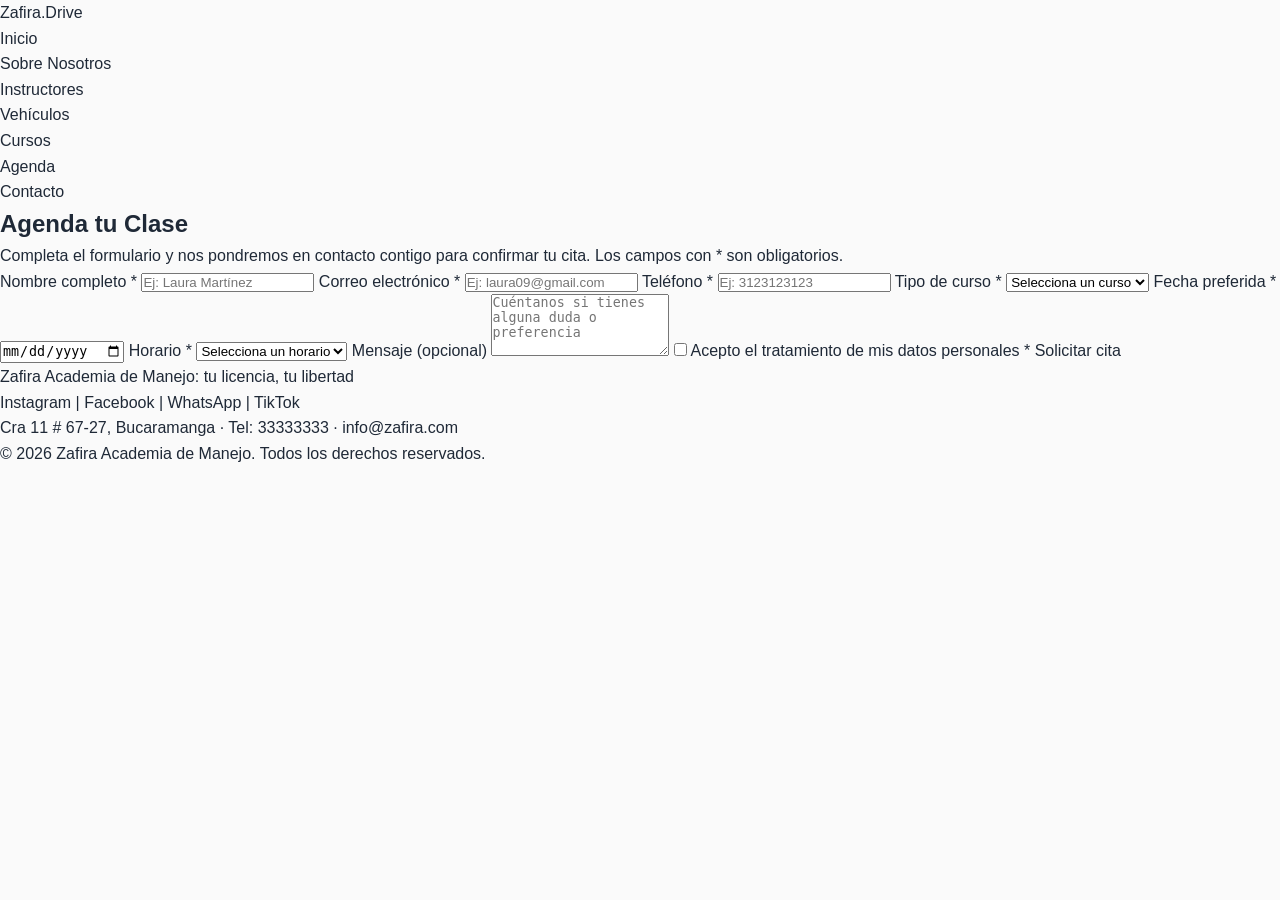
==== agenda.html @ 5c0f9a14 "feat: crea la pagina de inicio con hero y servicios" ====
<!DOCTYPE html>
<html lang="es">
<head>
    <meta charset="UTF-8">
    <meta name="viewport" content="width=device-width, initial-scale=1.0">
    <title>Agenda | Zafira Academia de Manejo</title>
    <link rel="stylesheet" href="css/reset.css">
    <link rel="stylesheet" href="css/variables.css">
    <link rel="stylesheet" href="css/layout.css">
    <link rel="stylesheet" href="css/styles.css">
</head>
<body>
    <header>
        <div class="logo">
            <span>Zafira.Drive</span>
        </div>
        <nav aria-label="Navegación principal">
            <ul>
                <li><a href="index.html">Inicio</a></li>
                <li><a href="sobre.html">Sobre Nosotros</a></li>
                <li><a href="instructores.html">Instructores</a></li>
                <li><a href="vehiculos.html">Vehículos</a></li>
                <li><a href="cursos.html" aria-current="page">Cursos</a></li>
                <li><a href="agenda.html" aria-current="page">Agenda</a></li>
                <li><a href="contacto.html">Contacto</a></li>
            </ul>
        </nav>
    </header>
    <main>
        <section class="agenda">
            <h1>Agenda tu Clase</h1>
            <p>Completa el formulario y nos pondremos en contacto contigo para confirmar tu cita. Los campos con * son obligatorios.</p>
            <form action="#" method="post">
                <label for="nombre">Nombre completo *</label>
                <input type="text" id="nombre" name="nombre" placeholder="Ej: Laura Martínez" required>

                <label for="correo">Correo electrónico *</label>
                <input type="email" id="correo" name="correo" placeholder="Ej: laura09@gmail.com" required>

                <label for="telefono">Teléfono *</label>
                <input type="tel" id="telefono" name="telefono" placeholder="Ej: 3123123123" pattern="[0-9]{10}" title="Escribe 10 números, sin espacios" required>

                <label for="tipo">Tipo de curso *</label>
                <select id="tipo" name="tipo" required>
                    <option value="">Selecciona un curso</option>
                    <option value="basico-auto">Básico Auto</option>
                    <option value="completo-auto">Completo Auto</option>
                    <option value="moto-esencial">Moto Esencial</option>
                    <option value="perfeccionamiento">Perfeccionamiento</option>
                </select>

                <label for="fecha">Fecha preferida *</label>
                <input type="date" id="fecha" name="fecha" required>

                <label for="horario">Horario *</label>
                <select id="horario" name="horario" required>
                    <option value="">Selecciona un horario</option>
                    <option value="manana">Mañana</option>
                    <option value="tarde">Tarde</option>
                </select>

                <label for="mensaje">Mensaje (opcional)</label>
                <textarea id="mensaje" name="mensaje" rows="4" placeholder="Cuéntanos si tienes alguna duda o preferencia"></textarea>
                
                <input type="checkbox" id="acepta" name="acepta" required>
                <label for="acepta">Acepto el tratamiento de mis datos personales *</label>

                <a class="btn" href="contacto.html">Solicitar cita</a>
            </form>
        </section>
    </main>
    <footer>
        <p>Zafira Academia de Manejo: tu licencia, tu libertad</p>
        <p>Instagram | Facebook | WhatsApp | TikTok</p>
        <p>Cra 11 # 67-27, Bucaramanga · Tel: 33333333 · info@zafira.com</p>
        <p>© 2026 Zafira Academia de Manejo. Todos los derechos reservados.</p>   
    </footer>
</body>
</html>
---- css/variables.css ----
:root{
    --primary: #0d47a1; /*marca*/
    --secondary: #ffb703; /*botones y detalles*/
    --accent: #06d6a0; /*acentos*/
    --text: #1f2937; /*texto*/
    --bg: #fafafa; /*fondo*/
    --white: #ffffff;
    
    --space: 16px; /*espacio base*/
    --radius: 10px; /*esquinas redondas*/
    --shadow: 0 4px 12px rgba(0,0,0,0.1); /*sombrea suave*/

    --font: 'Poppins', sans-serif;
}
---- css/styles.css ----
body{
    font-family: var(--font);
    color: var(--text);
    background-color: var(--bg);
    line-height: 1.6;
}
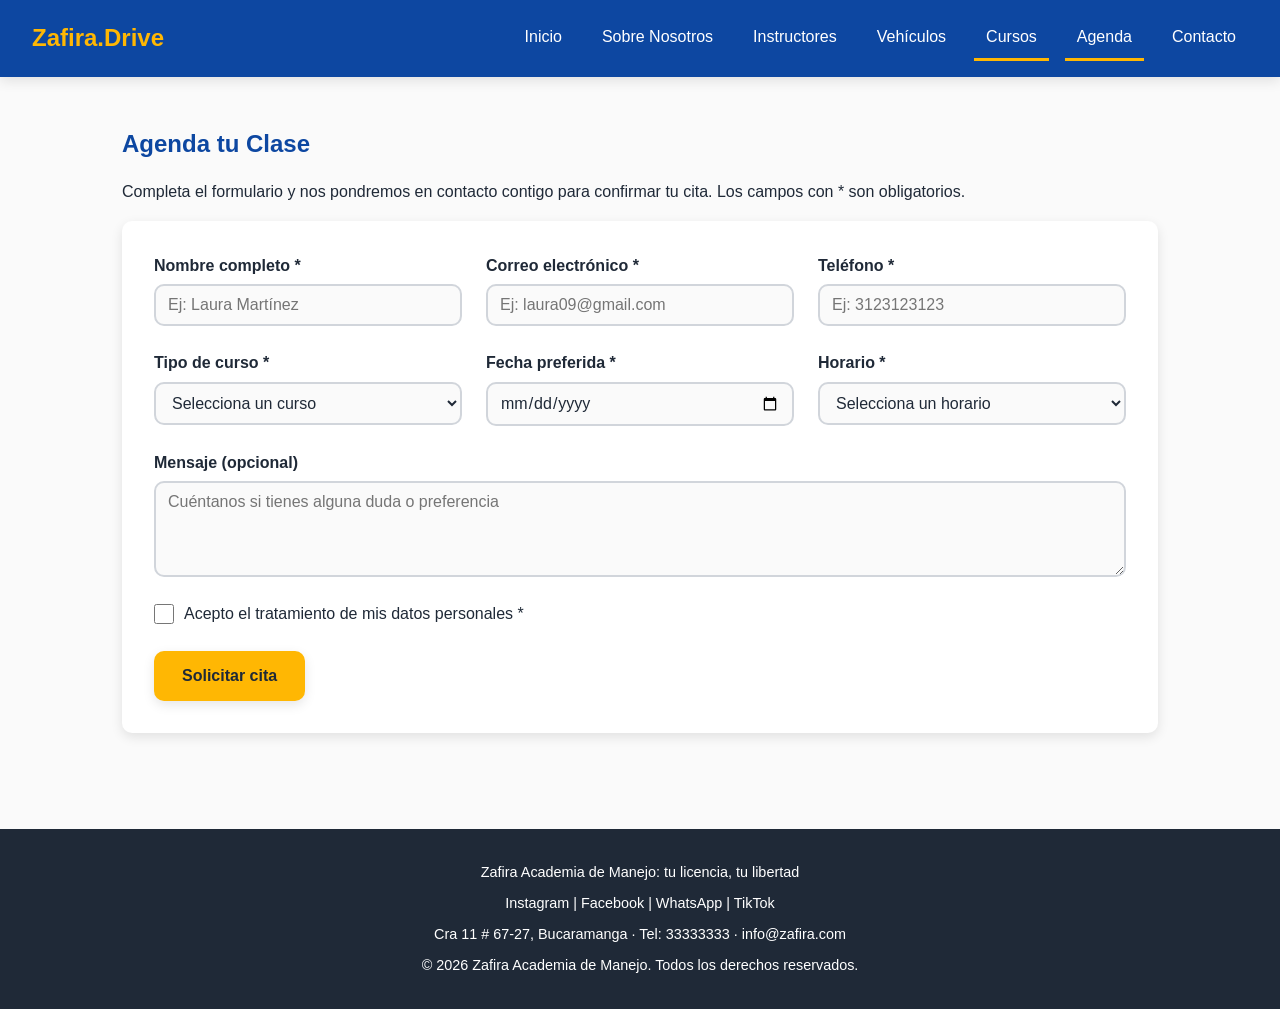
==== commit 4f0d2fda: "organiza y estiliza el formulario" ====
--- a/agenda.html
+++ b/agenda.html
@@ -31,41 +31,51 @@
             <h1>Agenda tu Clase</h1>
             <p>Completa el formulario y nos pondremos en contacto contigo para confirmar tu cita. Los campos con * son obligatorios.</p>
             <form action="#" method="post">
-                <label for="nombre">Nombre completo *</label>
-                <input type="text" id="nombre" name="nombre" placeholder="Ej: Laura Martínez" required>
-
-                <label for="correo">Correo electrónico *</label>
-                <input type="email" id="correo" name="correo" placeholder="Ej: laura09@gmail.com" required>
-
-                <label for="telefono">Teléfono *</label>
-                <input type="tel" id="telefono" name="telefono" placeholder="Ej: 3123123123" pattern="[0-9]{10}" title="Escribe 10 números, sin espacios" required>
-
-                <label for="tipo">Tipo de curso *</label>
-                <select id="tipo" name="tipo" required>
-                    <option value="">Selecciona un curso</option>
-                    <option value="basico-auto">Básico Auto</option>
-                    <option value="completo-auto">Completo Auto</option>
-                    <option value="moto-esencial">Moto Esencial</option>
-                    <option value="perfeccionamiento">Perfeccionamiento</option>
-                </select>
-
-                <label for="fecha">Fecha preferida *</label>
-                <input type="date" id="fecha" name="fecha" required>
-
-                <label for="horario">Horario *</label>
-                <select id="horario" name="horario" required>
-                    <option value="">Selecciona un horario</option>
-                    <option value="manana">Mañana</option>
-                    <option value="tarde">Tarde</option>
-                </select>
-
-                <label for="mensaje">Mensaje (opcional)</label>
-                <textarea id="mensaje" name="mensaje" rows="4" placeholder="Cuéntanos si tienes alguna duda o preferencia"></textarea>
-                
-                <input type="checkbox" id="acepta" name="acepta" required>
-                <label for="acepta">Acepto el tratamiento de mis datos personales *</label>
-
-                <a class="btn" href="contacto.html">Solicitar cita</a>
+                <div class="campo">
+                    <label for="nombre">Nombre completo *</label>
+                    <input type="text" id="nombre" name="nombre" placeholder="Ej: Laura Martínez" required>
+                </div>
+                <div class="campo">
+                    <label for="correo">Correo electrónico *</label>
+                    <input type="email" id="correo" name="correo" placeholder="Ej: laura09@gmail.com" required>
+                </div>
+                <div class="campo">
+                    <label for="telefono">Teléfono *</label>
+                    <input type="tel" id="telefono" name="telefono" placeholder="Ej: 3123123123" pattern="[0-9]{10}" title="Escribe 10 números, sin espacios" required>
+                </div>
+                <div class="campo">
+                    <label for="tipo">Tipo de curso *</label>
+                    <select id="tipo" name="tipo" required>
+                        <option value="">Selecciona un curso</option>
+                        <option value="basico-auto">Básico Auto</option>
+                        <option value="completo-auto">Completo Auto</option>
+                        <option value="moto-esencial">Moto Esencial</option>
+                        <option value="perfeccionamiento">Perfeccionamiento</option>
+                    </select>
+                </div>
+                <div class="campo">
+                        <label for="fecha">Fecha preferida *</label>
+                        <input type="date" id="fecha" name="fecha" required>
+                </div>
+                <div class="campo">
+                    <label for="horario">Horario *</label>
+                    <select id="horario" name="horario" required>
+                        <option value="">Selecciona un horario</option>
+                        <option value="manana">Mañana</option>
+                        <option value="tarde">Tarde</option>
+                    </select>
+                </div>
+                <div class="campo campo-completo">
+                    <label for="mensaje">Mensaje (opcional)</label>
+                    <textarea id="mensaje" name="mensaje" rows="4" placeholder="Cuéntanos si tienes alguna duda o preferencia"></textarea>
+                </div>
+                <div class="campo campo-completo campo-check">
+                    <input type="checkbox" id="acepta" name="acepta" required>
+                    <label for="acepta">Acepto el tratamiento de mis datos personales *</label>
+                </div>
+                <div class="campo-completo">
+                    <a class="btn" href="contacto.html">Solicitar cita</a>
+                </div>
             </form>
         </section>
     </main>
--- a/css/layout.css
+++ b/css/layout.css
@@ -0,0 +1,61 @@
+header{
+    display: flex;
+    justify-content: space-between;
+    align-items: center;
+    flex-wrap: wrap;
+    gap: var(--space);
+    padding: var(--space) calc(var(--space)*2);
+    background-color: var(--primary);
+    box-shadow: var(--shadow);
+}
+.logo span{
+    font-size: 1.5rem;
+    font-weight: 700;
+    color: var(--secondary);
+}
+header nav ul{
+    display: flex;
+    flex-wrap: wrap;
+    gap: var(--space);
+}
+header nav a{
+    display: block;
+    padding: 8px 12px;
+    color: var(--white);
+    border-radius: var(--radius);
+    transition: background-color 0.3s, color 0.3s;
+}
+header nav a:hover,
+header nav a:focus-visible{
+    background-color: var(--secondary);
+    color: var(--text);
+}
+header nav a[aria-current="page"]{
+    border-bottom: 3px solid var(--secondary);
+    border-radius: var(--radius) var(--radius) 0 0;
+}
+main section{
+    max-width: 1100px;
+    margin: 0 auto;
+    padding: calc(var(--space)*3)calc(var(--space)*2);
+}
+main h1,
+main h2{
+    color: var(--primary);
+    margin-bottom: var(--space);
+}
+main p{
+    margin-bottom: var(--space);
+}
+footer{
+    display: flex;
+    flex-direction: column;
+    align-items: center;
+    gap: 8px;
+    margin-top: calc(var(--space)*3);
+    padding: calc(var(--space)*2);
+    background-color: var(--text);
+    color: var(--white);
+    text-align: center;
+    font-size: 0.9rem;
+}
--- a/css/styles.css
+++ b/css/styles.css
@@ -4,3 +4,203 @@
     background-color: var(--bg);
     line-height: 1.6;
 }
+.btn{
+    display: inline-block;
+    padding: 12px 28px;
+    background-color: var(--secondary);
+    color: var(--text);
+    font-weight: 600; 
+    border-radius: var(--radius);
+    box-shadow: var(--shadow);
+    transition: transform 0.3s, box-shadow 0.3;
+}
+.btn:hover,
+.btn:focus-visible{
+    transform: translateY(-3px);
+    box-shadow: 0 8px 18px rgba(0,0,0,0.2);
+}
+.btn:active{
+    transform: translateY(0);
+}
+.hero{
+    margin-top: calc(var(--space) * 2);
+    text-align: center;
+    background: linear-gradient(135deg, var(--primary), #1565C0);
+    border-radius: var(--radius);
+    box-shadow: var(--shadow);
+}
+.hero h1{
+    font-size: 2.5rem;
+    color: var(--white);
+}
+.hero p {
+    font-size: 1.2rem;
+    color: var(--white);
+}
+.servicios,
+.nosotros,
+.testimonios,
+.instructores,
+.cursos,
+.galeria{
+    display: grid;
+    grid-template-columns: repeat(auto-fit, minmax(240px, 1fr));
+    gap: calc(var(--space) * 1.5);
+}
+.servicios > :not(article),
+.nosotros > :not(article),
+.testimonios > :not(article),
+.instructores > :not(article),
+.cursos > :not(article) {
+    grid-column: 1 / -1;
+}
+.galeria{
+    max-width: 1100px;
+    margin: 0 auto;
+    padding: 0 calc(var(--space) * 2);
+}
+article{
+    background-color: var(--white);
+    border-radius: var(--radius);
+    box-shadow: var(--shadow);
+    padding: calc(var(--space) * 1.5);
+    transition: transform 0.3s, box-shadow 0.3s;
+}
+article:hover {
+    transform: translateY(-6px);
+    box-shadow: 0 10px 24px rgba(0, 0, 0, 0.15);
+}
+article h2,
+article h3 {
+    color: var(--primary);
+    margin-bottom: 8px;
+}
+article img {
+    width: 100%;
+    height: 200px;
+    object-fit: cover;                  
+    border-radius: var(--radius);
+    margin-bottom: var(--space);
+}
+article strong {
+    color: var(--primary);
+}
+.filtros ul {
+    display: flex;
+    flex-wrap: wrap;
+    gap: 12px;
+    margin-bottom: calc(var(--space) * 2);
+}
+.filtros a {
+    display: block;
+    padding: 8px 20px;
+    border: 2px solid var(--primary);
+    border-radius: 999px;               
+    font-weight: 600;
+    transition: background-color 0.3s, color 0.3s;
+}
+.filtros a:hover,
+.filtros a:focus-visible{
+    background-color: var(--primary);
+    color: var(--white);
+}
+.tabla-scroll{
+    overflow-x: auto;
+    border-radius: var(--radius);
+    box-shadow: var(--shadow);
+}
+table{
+    width: 100%;
+    min-width: 600px;                   
+    border-collapse: collapse;          
+    background-color: var(--white);
+}
+caption{
+    padding: var(--space);
+    font-weight: 600;
+    font-size: 1.1rem;
+    text-align: left;
+    color: var(--primary);
+}
+th,
+td{
+    padding: 12px 16px;
+    border: 1px solid #D1D5DB;          
+    text-align: center;
+}
+thead th{
+    background-color: var(--primary);
+    color: var(--white);
+}
+tbody th{
+    text-align: left;
+    background-color: #EEF2F7;
+}
+tbody tr:nth-child(even) td {
+    background-color: #F4F6F8;
+}
+tbody tr{
+    transition: background-color 0.3s;
+}
+tbody tr:hover td {
+    background-color: #FFF3CD;          
+}
+.agenda form{
+    display: grid;
+    grid-template-columns: repeat(auto-fit, minmax(260px, 1fr));
+    gap: calc(var(--space) * 1.5);
+    padding: calc(var(--space) * 2);
+    background-color: var(--white);
+    border-radius: var(--radius);
+    box-shadow: var(--shadow);
+}
+.campo{
+    display: flex;
+    flex-direction: column;
+    gap: 6px;
+}
+.campo-completo{
+    grid-column: 1 / -1;
+}
+label{
+    font-weight: 600;
+}
+input[type="text"],
+input[type="email"],
+input[type="tel"],
+input[type="date"],
+select,
+textarea{
+    width: 100%;
+    padding: 10px 12px;
+    font-family: inherit;
+    font-size: 1rem;
+    color: var(--text);
+    background-color: var(--bg);
+    border: 2px solid #D1D5DB;
+    border-radius: var(--radius);
+    transition: border-color 0.3s, box-shadow 0.3s;
+}
+textarea{
+    resize: vertical; 
+}
+input:focus,
+select:focus,
+textarea:focus {
+    outline: none;
+    border-color: var(--primary);
+    box-shadow: 0 0 0 3px rgba(13, 71, 161, 0.25);
+}
+.campo-check{
+    flex-direction: row;
+    align-items: center;
+    gap: 10px;
+}
+.campo-check input{
+    width: 20px;
+    height: 20px;
+    accent-color: var(--primary);  
+}
+.campo-check label{
+    font-weight: 400;
+}
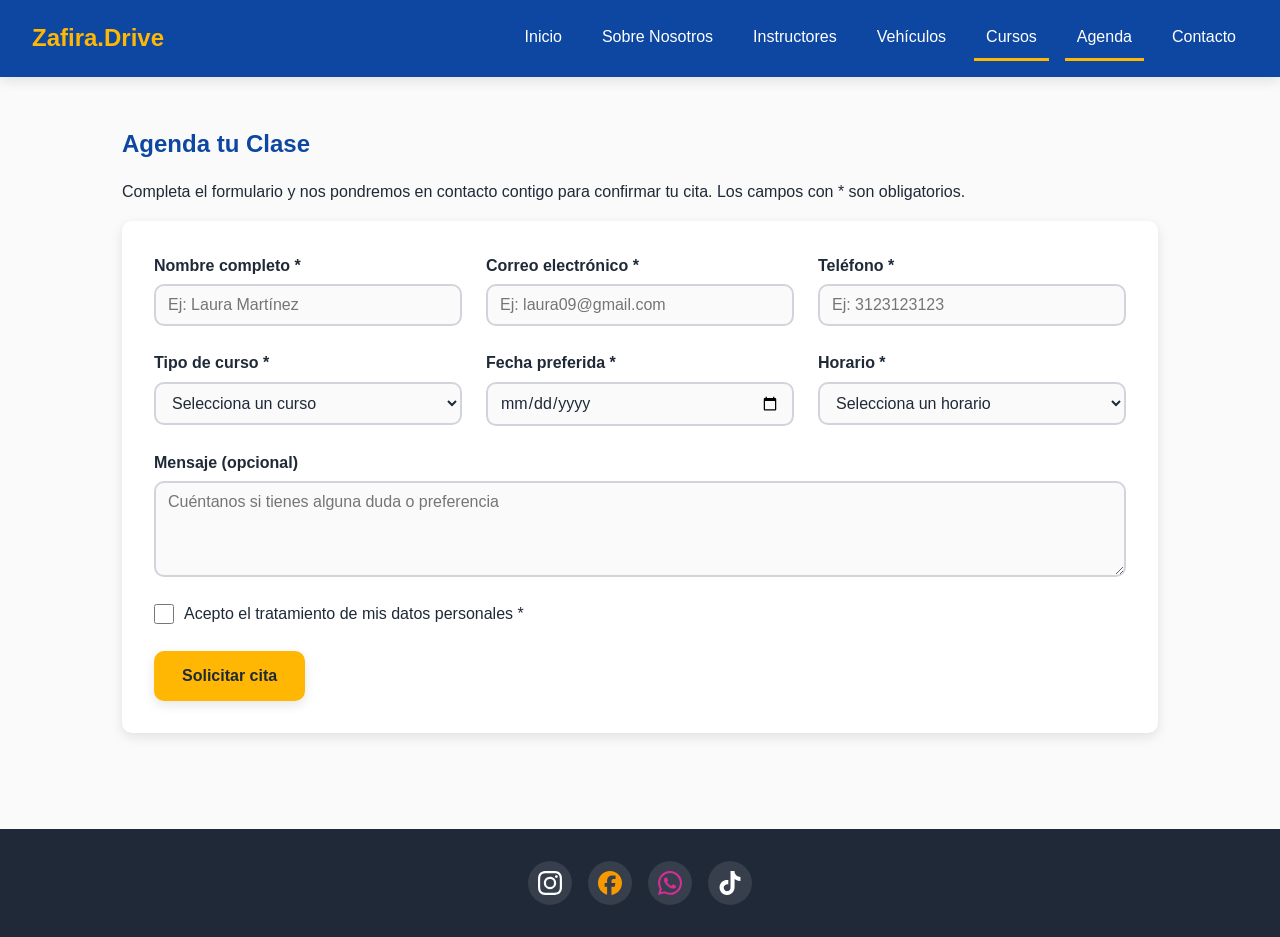
==== commit 9b1bc93e: "agrega iconos svg de redes sociales y layout de contacto" ====
--- a/agenda.html
+++ b/agenda.html
@@ -80,10 +80,28 @@
         </section>
     </main>
     <footer>
-        <p>Zafira Academia de Manejo: tu licencia, tu libertad</p>
-        <p>Instagram | Facebook | WhatsApp | TikTok</p>
-        <p>Cra 11 # 67-27, Bucaramanga · Tel: 33333333 · info@zafira.com</p>
-        <p>© 2026 Zafira Academia de Manejo. Todos los derechos reservados.</p>   
+        <ul class="redes">
+            <li>
+                <a href="https://www.instagram.com/" aria-label="Instagram de Zafira Academia de Manejo">
+                    <img src="assets/icons/instagram.svg" alt="" width="24" height="24">
+                </a>
+           </li>
+           <li>
+                <a href="https://www.facebook.com/" aria-label="Facebook de Zafira Academia de Manejo">
+                    <img src="assets/icons/facebook.svg" alt="" width="24" height="24">
+                </a>
+            </li>
+            <li>
+                <a href="https://wa.me/" aria-label="WhatsApp de Zafira Academia de Manejo">
+                    <img src="assets/icons/whatsapp.svg" alt="" width="24" height="24">
+                </a>
+            </li>
+            <li>
+                <a href="https://www.tiktok.com/" aria-label="TikTok de Zafira Academia de Manejo">
+                    <img src="assets/icons/tiktok.svg" alt="" width="24" height="24">
+                </a>
+            </li>
+        </ul>
     </footer>
 </body>
 </html>
--- a/css/layout.css
+++ b/css/layout.css
@@ -59,3 +59,29 @@
     text-align: center;
     font-size: 0.9rem;
 }
+.redes{
+    display: flex;
+    gap: var(--space);
+}
+.redes a{
+    display: flex;
+    align-items: center;
+    justify-content: center;
+    width: 44px;
+    height: 44px;
+    border-radius: 50%;
+    background-color: rgba(255, 255, 255, 0.1);
+    transition: background-color 0.3s, transform 0.3s;
+}
+.redes img{
+    filter: invert(1);
+}
+.redes a:hover,
+.redes a:focus-visible{
+    background-color: var(--secondary);
+    transform: translateY(-3px);
+}
+.redes a:hover img,
+.redes a:focus-visible img{
+    filter: none;
+}
--- a/css/styles.css
+++ b/css/styles.css
@@ -203,4 +203,30 @@
 }
 .campo-check label{
     font-weight: 400;
+}
+.contacto-columnas{
+    display: flex;
+    flex-wrap: wrap;                
+    gap: calc(var(--space) * 2);
+    margin-top: calc(var(--space) * 2);
+}
+.info-contacto,
+.mapa{
+    flex: 1 1 300px;
+}
+.info-contacto{
+    padding: calc(var(--space) * 2);
+    background-color: var(--white);
+    border-radius: var(--radius);
+    box-shadow: var(--shadow);
+}
+address{
+    font-style: normal;
+}
+.mapa iframe {
+    width: 100%;
+    height: 350px;
+    border: 0;
+    border-radius: var(--radius);
+    box-shadow: var(--shadow);
 }
